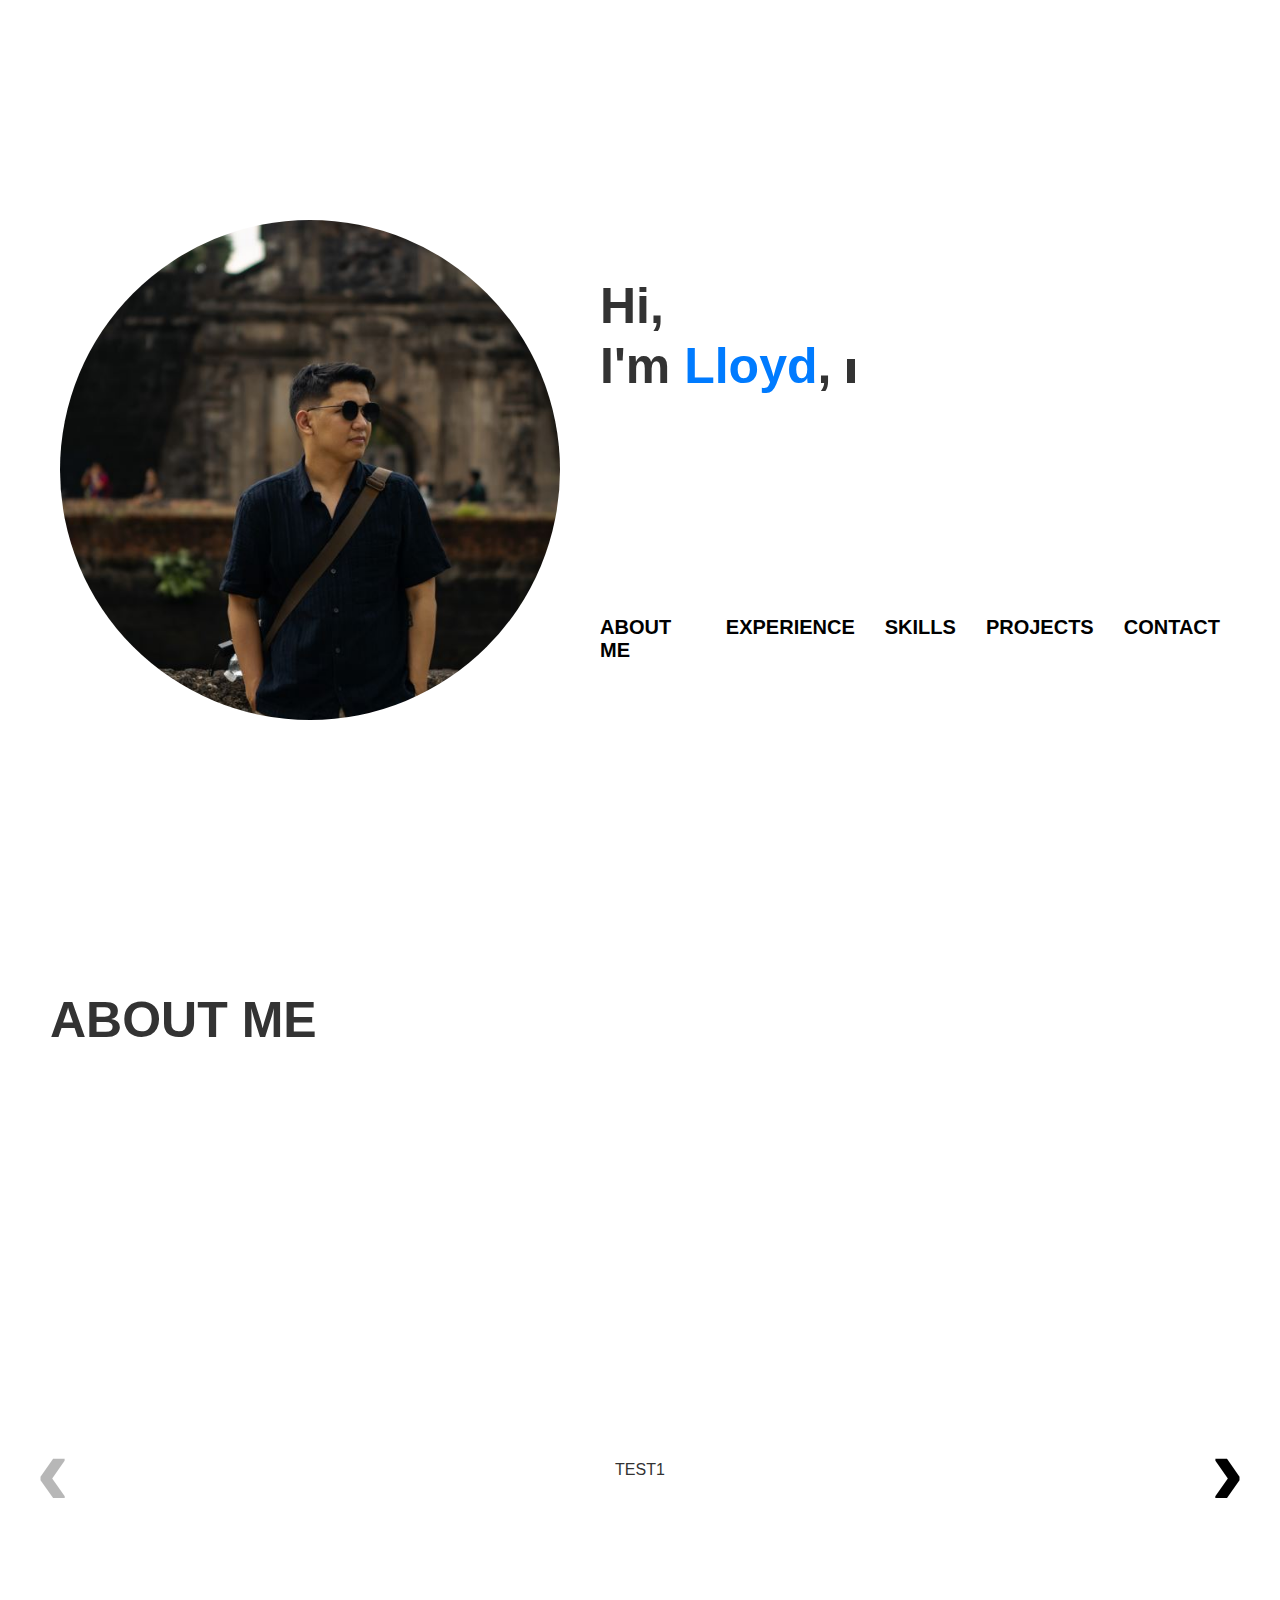
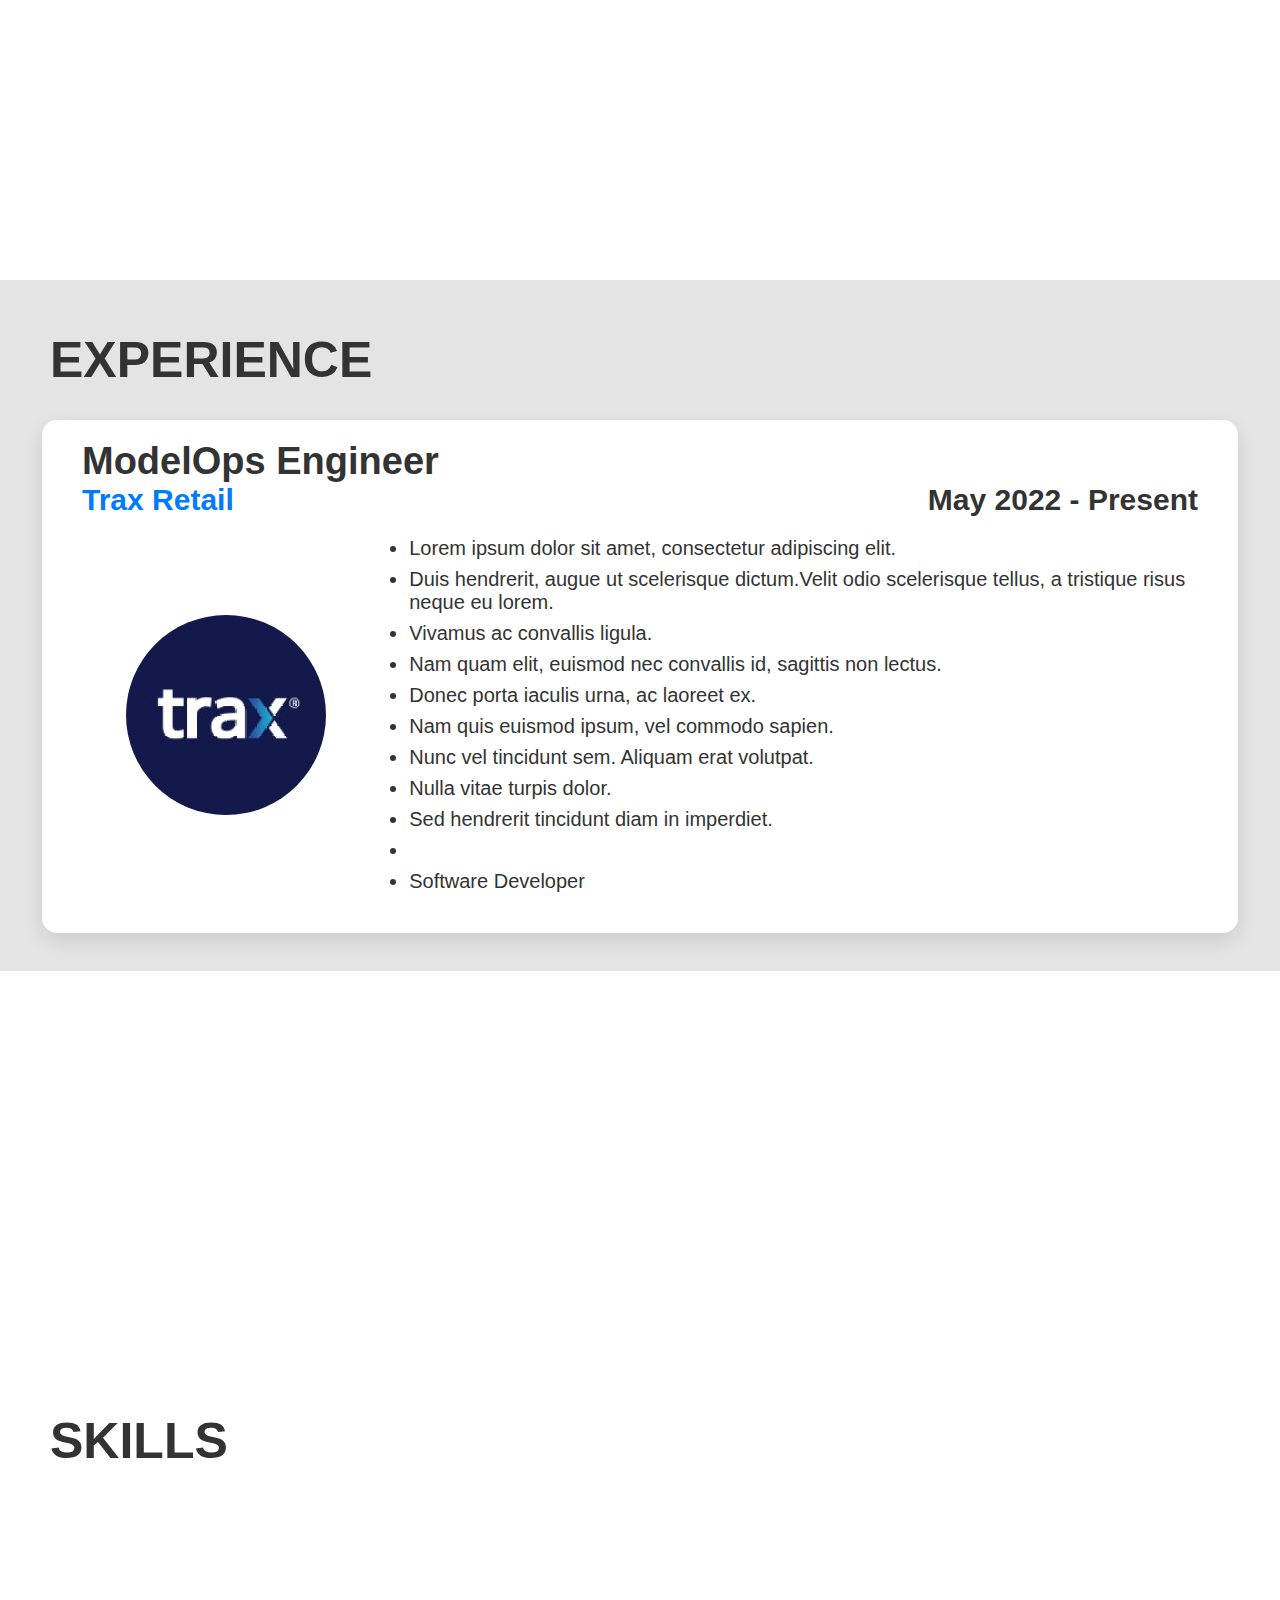
==== main.html @ 27327a03 "initial commit" ====
<!DOCTYPE html>
<html lang="en">
<head>
  <meta charset="UTF-8">
  <meta name="viewport" content="width=device-width, initial-scale=1.0">
  <title>Lloyd's Portfolio</title>
  <link rel="stylesheet" href="styles.css">
</head>
<body>
  <div id="landing" class="container">
    <div class="pfp circle"></div>
    <div class="content">
      <div class="intro-cont">
        <span id="intro-text" class="intro"></span><span class="cursor"></span>
        <p id="introDesc-text">
          My name is Lloyd Nikko Acha, and I am a ModelOps Engineer at Trax Retail. 
          I'm from the Philippines and currently reside in Iloilo City. 
          I hold a bachelor's degree and a professional license as a Mechanical Engineer. 
          With {yearExperience} years of experience in the tech industry, I specialize in software, electronics, and mechanical engineering, with a strong focus on AI, 
          machine learning, robotics, and other related subjects.
          <br><br>
          You can click the following headlines or scroll down to know more about me.</p>
      </div>
      <div class="intro-navigation">
        <a href="#aboutme">ABOUT ME</a>
        <a href="#experience">EXPERIENCE</a>
        <a href="#skills">SKILLS</a>
        <a href="#project">PROJECTS</a>
        <a href="#contact">CONTACT</a>
      </div>
    </div>
  </div>
  <div id="aboutme" class="container flex-col">
    <span class="page-head">ABOUT ME</span>
    <div class="carousel">
      <button class="arrow a-left" disabled>&#8249;</button>
      <div class="carousel-track">
        <div class="slide">TEST1</div>
        <div class="slide">TEST2</div>
        <div class="slide">TEST3</div>
      </div>
      <button class="arrow a-right">&#8250;</button>
    </div>
  </div>
  <div id="experience" class="container flex-col">
    <span class="page-head">EXPERIENCE</span>
    <div class="exp-container flex-col h100 w100">
    </div>
  </div>
  <div id="skills" class="container flex-col">
    <span class="page-head">SKILLS</span>
  </div>
  <script src="script.js"></script>
  <script src="exp_script.js"></script>
</body>
</html>
---- styles.css ----
/* Global Styles */
body {
  margin: 0;
  font-family: Arial, sans-serif;
  background-color: white;
  color: #333;
}

.container {
  display: flex;
  align-items: center;
  justify-content: center;
  height: 100vh;
  padding: 20px;
}

.flex-col{
  display: flex;
  flex-direction: column;
}

.flex-row{
  display: flex;
  flex-direction: row;
}

.h100{
  height: 100%;
}

.w100{
  width: 100%;
}

.mp0{
  margin: 0;
  padding: 0;
}

.font-w900{
  font-weight: 900;
}

.circle {
  border-radius: 50%;
  margin-right: 40px;
}

.red-bg{
  background-color: red;
}

.blue-bg{
  background-color: blue;
}

/* Landing Page */
.pfp{
  width: 500px;
  height: 500px;
  background-image: url('media/gitpp.JPG');
  background-size: cover; /* Ensures the image covers the entire circle */
  background-position: center;
}

.intro{
  font-size: 50px;
  margin: 0 0 20px;
  line-height: 1.2;
  font-weight: 900;
}

.alt-txt-clr{
  color: #007bff;
}

.bld{
  font-weight: bold;
}

.content {
  max-width: 50%;
}

.intro-cont{
  height: 340px;
}

.introDesc-text {
  font-size: 16px;
  line-height: 1.6;
  margin-bottom: 20px;
}

.intro-navigation {
  display: flex;
  gap: 30px;
}

.intro-navigation a {
  text-decoration: none;
  font-size: 20px;
  font-weight: bold;
  color: black;
  border-bottom: 2px solid transparent;
  transition: color 0.3s, border-bottom 0.3s;
}

.intro-navigation a:hover {
  color: #007bff;
  border-bottom: 2px solid #007bff;
}

.cursor {
  display: inline-block;
  width: 8px;
  height: 1.5rem;
  background-color: #333;
  margin-left: 2px;
  animation: blink 0.7s steps(1) infinite;
}

#introDesc-text {
  opacity: 0;
  transform: translateY(-10px);
  transition: opacity 0.4s ease-in-out, transform 0.4s ease-in-out;
}

@keyframes blink {
  50% {
    opacity: 0;
  }
}

/* About Page */
.page-head{
  font-size: 50px;
  margin: 30px;
  line-height: 1.2;
  font-weight: 900;
  align-self: flex-start;
}

.arrow {
  background: none;
  border: none;
  font-size: 100px;
  cursor: pointer;
  font-weight: bold;
  margin: 0 10px;
  z-index: 10;
}

.carousel{
  height: 100%;
  width: 100%;
  margin: 0;
  position: relative;
  overflow: hidden;
  display: flex;
}

.carousel-track {
  display: flex;
  transition: transform 0.4s ease-in-out;
  width: 100%;
}

.slide{
  width: 100%;
  height: 100%;
  display: flex;
  justify-content: center;
  align-items: center;
  transition: transform 0.5s ease;
  min-width: 100%;
}

/* Experience Page */
#experience{
  background-color: #e4e4e4;
  height: 100%;
}

.exp-container{
  align-items: center;
}

.exp-item {
  width: 90%;
  padding: 20px 40px;
  background: white;
  border-radius: 15px;
  box-shadow: 0 8px 20px rgba(0, 0, 0, 0.1);
  transition: transform 0.3s ease, box-shadow 0.3s ease;
}

.exp-item:hover {
  transform: translateY(-10px);
  box-shadow: 0 12px 30px rgba(0, 0, 0, 0.2);
}

.job-title{
  font-size: 38px;
}

.job-info{
  font-size: 30px;
  justify-content: space-between;
}

.job-visuals{
  margin: 20px 0;
  width: 30%;
  align-items: center;
  display: flex;
  justify-content: center;
}

.company-logo{
  width: 200px;
  height: 200px;
  margin: 30px;
}

.company-deets{
  height: 100px;
  width: 90%;
}

.job-deets {
  font-size: 20px;
}

.job-deets li{
  font-size: 20px;
  margin: 8px 0;
}
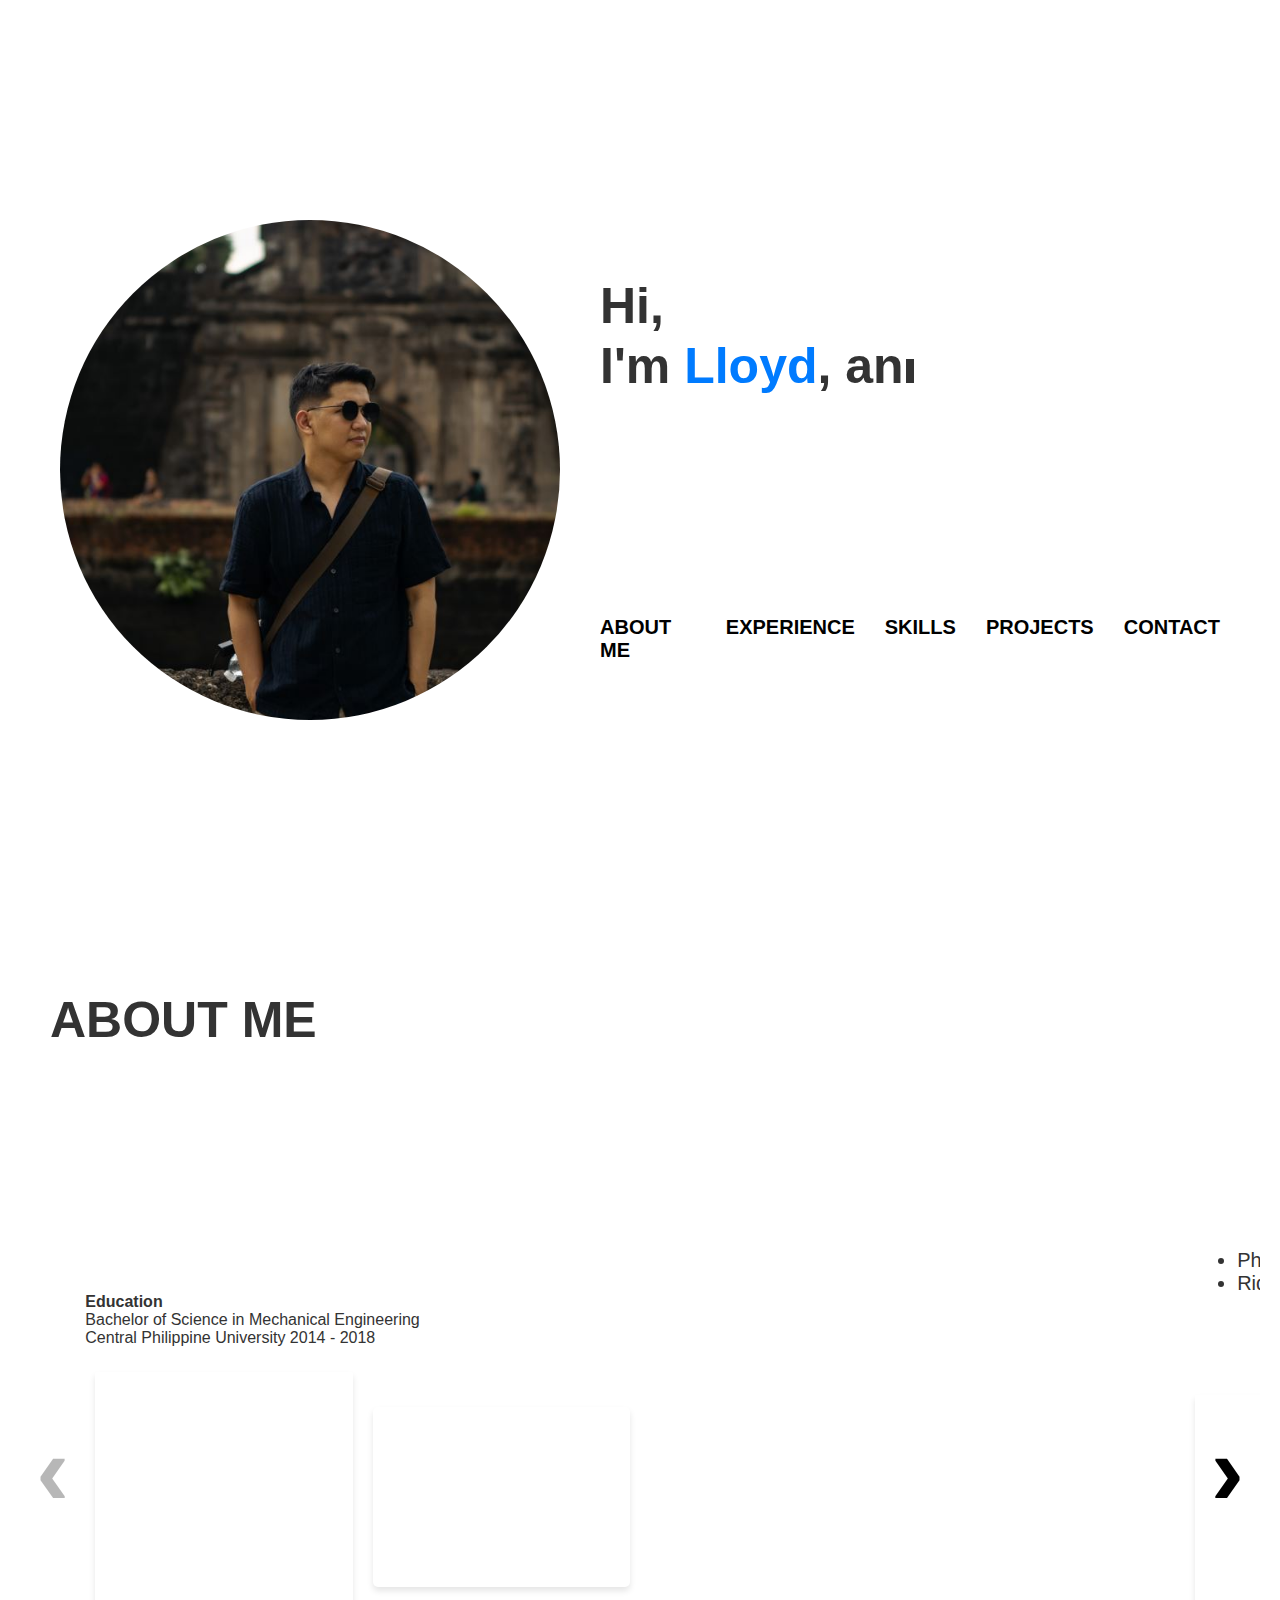
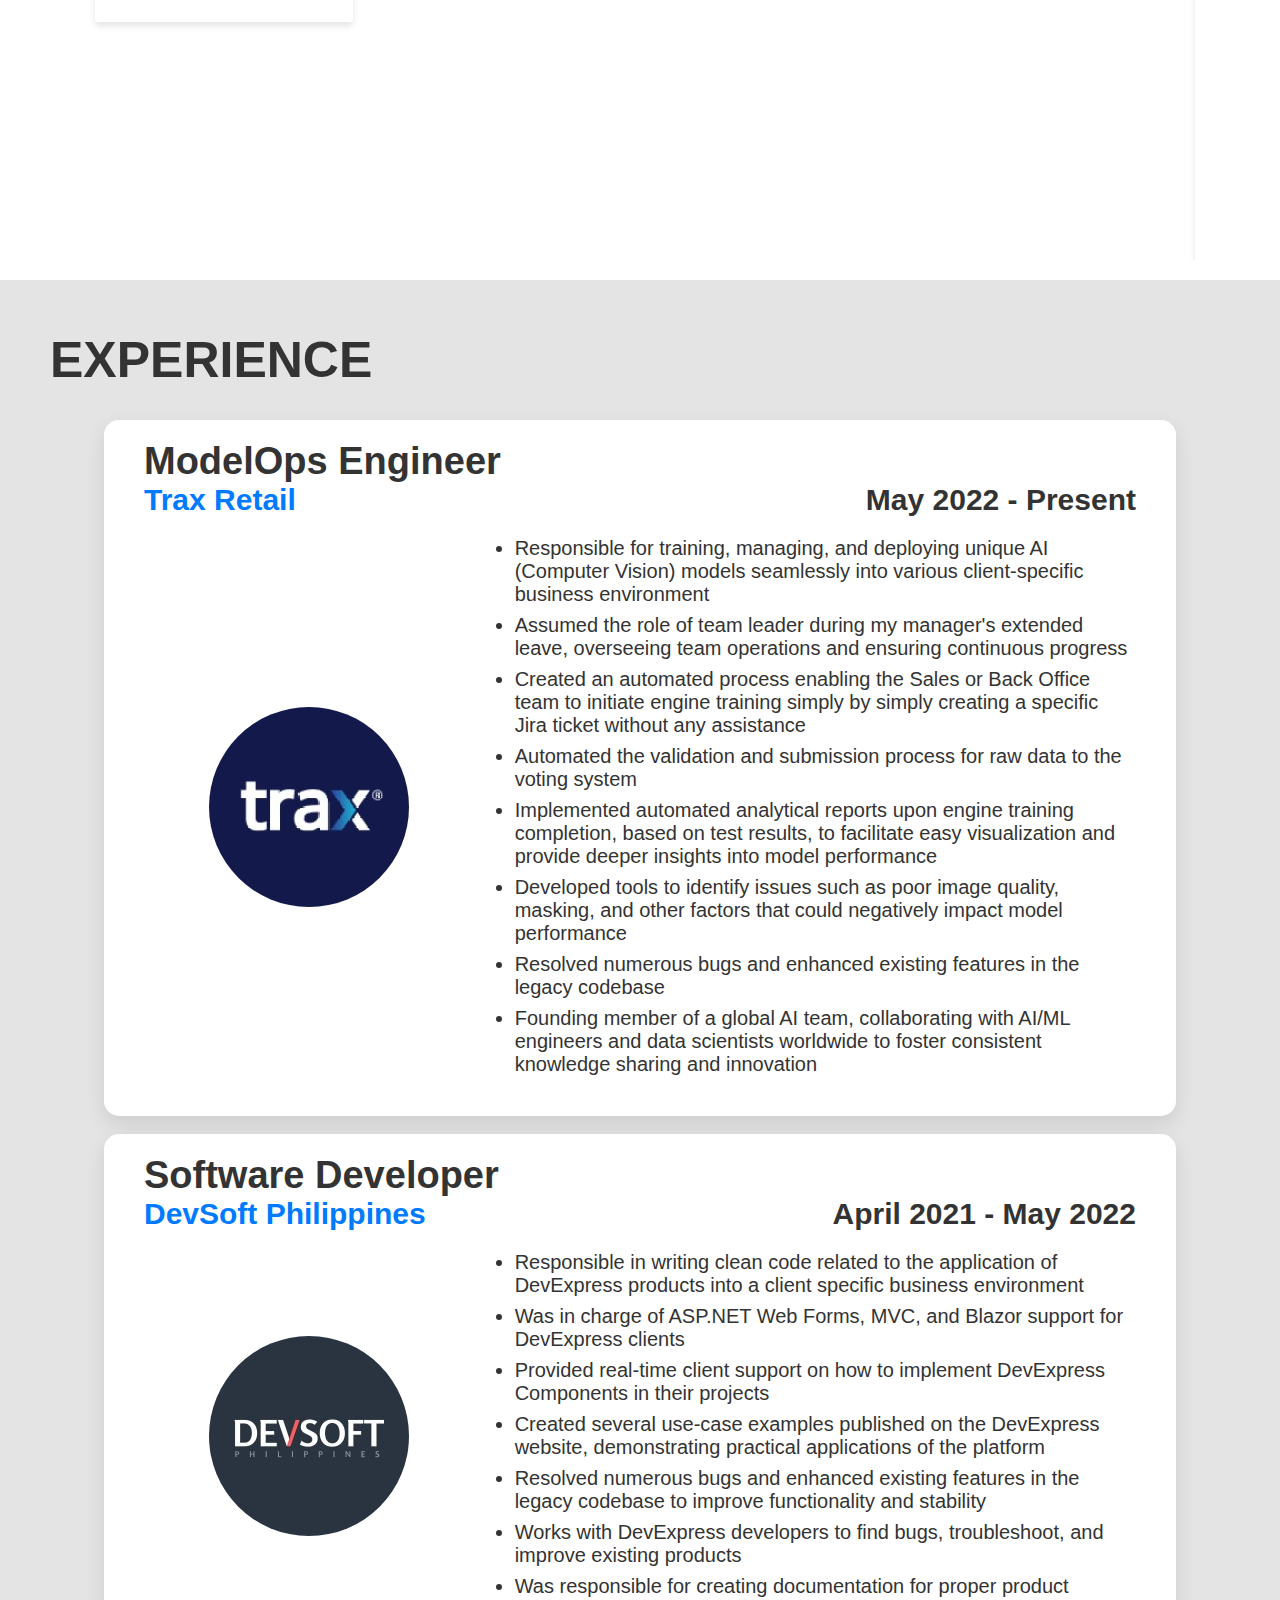
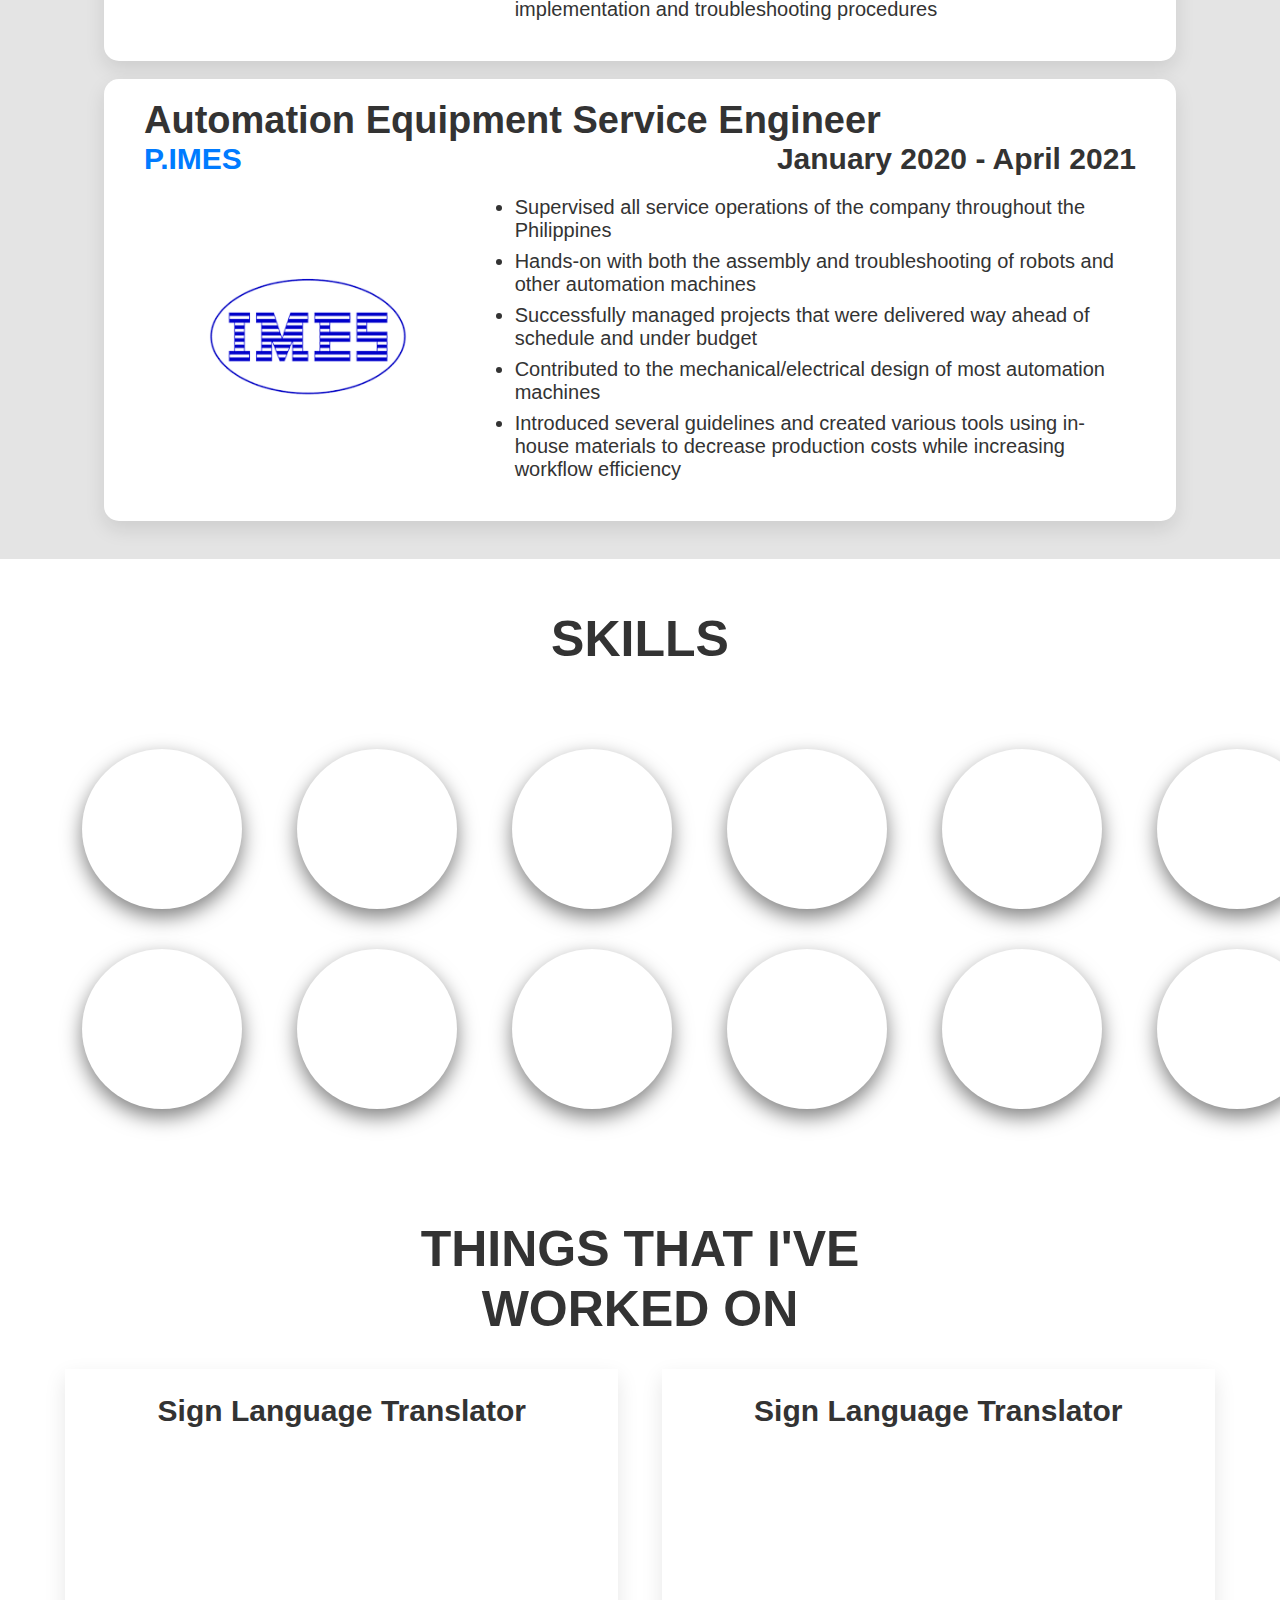
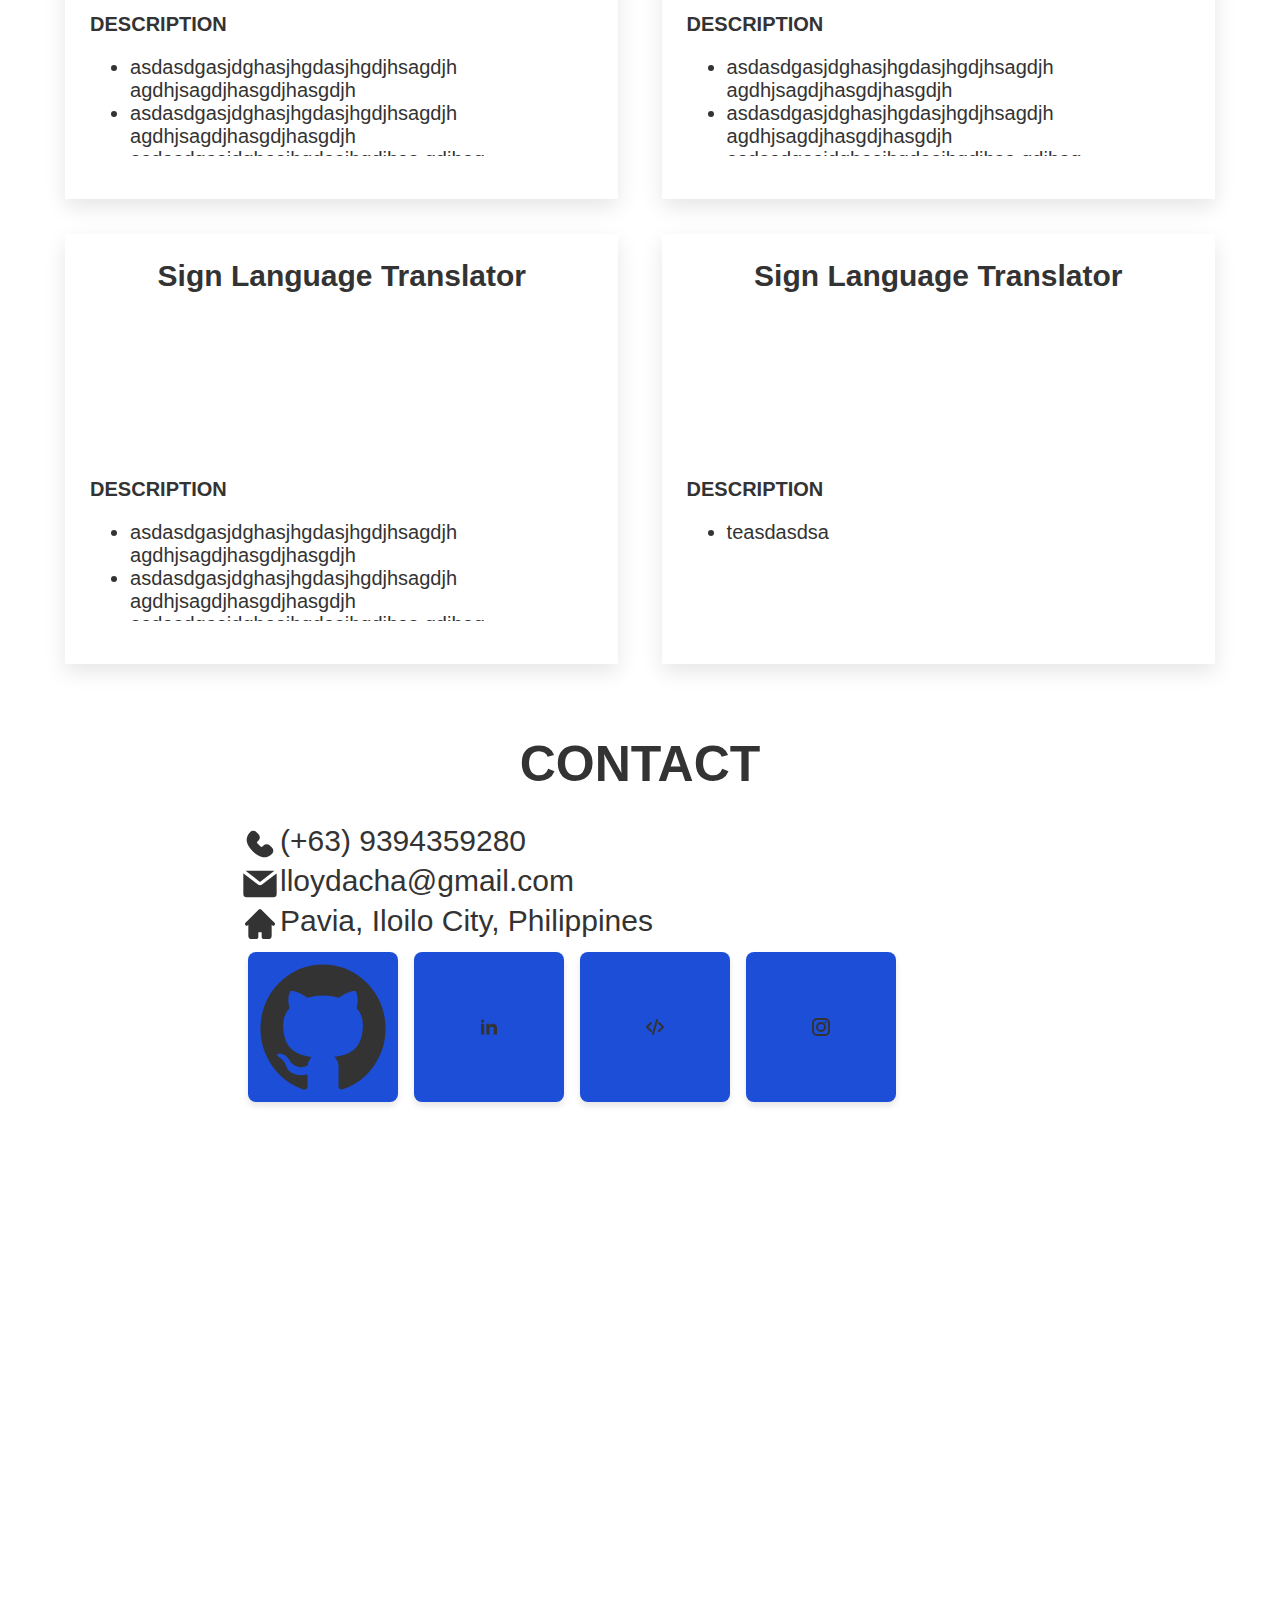
==== commit 02ab4b48: "update commit 1" ====
--- a/main.html
+++ b/main.html
@@ -4,7 +4,7 @@
   <meta charset="UTF-8">
   <meta name="viewport" content="width=device-width, initial-scale=1.0">
   <title>Lloyd's Portfolio</title>
-  <link rel="stylesheet" href="styles.css">
+  <link rel="stylesheet" href="styles/styles.css">
 </head>
 <body>
   <div id="landing" class="container">
@@ -25,32 +25,139 @@
         <a href="#aboutme">ABOUT ME</a>
         <a href="#experience">EXPERIENCE</a>
         <a href="#skills">SKILLS</a>
-        <a href="#project">PROJECTS</a>
+        <a href="#projects">PROJECTS</a>
         <a href="#contact">CONTACT</a>
       </div>
     </div>
   </div>
   <div id="aboutme" class="container flex-col">
-    <span class="page-head">ABOUT ME</span>
+    <span class="page-head head-left">ABOUT ME</span>
     <div class="carousel">
       <button class="arrow a-left" disabled>&#8249;</button>
       <div class="carousel-track">
-        <div class="slide">TEST1</div>
-        <div class="slide">TEST2</div>
-        <div class="slide">TEST3</div>
+        <div class="slide flex-row flex-center flex-even">
+          <div id="educ-desc" class="flex-col">
+            <div class="flex-col flex-start">
+              <b>Education</b>
+              <span>Bachelor of Science in Mechanical Engineering</span>
+              <div>
+                <span>Central Philippine University</span>
+                <span>2014 - 2018</span>
+              </div>
+            </div>
+            <div id="school-extra" class="flex-row flex-center">
+              <div id="diploma" class="floater"></div>
+              <div id="license" class="floater"></div>
+            </div>
+          </div>
+          <div class="flex-row flex-center w100">
+            <div id="cpu-pic"></div>
+          </div>
+        </div>
+        <div class="slide flex-col flex-center">
+          <b style="font-size: 50px; margin-bottom: 20px">My hobbies</b>
+          <div class="grid-container w100 h100">
+            <div class="grid-item item-1 flex-col flex-center">
+              <ul>
+                <li>Photography</li>
+                <li>Riding Motorcycles</li>
+              </ul>
+            </div>
+            <div class="grid-item item-2 floater"></div>
+            <div class="grid-item item-3 floater"></div>
+            <div class="grid-item item-4 floater"></div>
+            <div class="grid-item item-5 flex-col flex-center">
+              <ul>
+                <li>Surfing</li>
+                <li>Travel</li>
+                <li>And more..</li>
+              </ul>
+            </div>
+            <div class="grid-item item-6 floater"></div>
+            <div class="grid-item item-7 floater"></div>
+            <div class="grid-item item-8 floater"></div>
+          </div>
+        </div>
+        <div class="slide flex-col flex-center">
+          <b style="font-size: 50px; margin-bottom: 20px">Awards & Certificates</b>
+          <div class="grid-container-awards w100 h100">
+            <div class="awards-item1 flex-col flex-center floater">
+            </div>
+            <div class="awards-item2 flex-col flex-center floater">
+            </div>
+            <div class="awards-item3 flex-col flex-center floater">
+            </div>
+          </div>
+        </div>
       </div>
       <button class="arrow a-right">&#8250;</button>
     </div>
   </div>
   <div id="experience" class="container flex-col">
-    <span class="page-head">EXPERIENCE</span>
+    <span class="page-head head-left">EXPERIENCE</span>
     <div class="exp-container flex-col h100 w100">
     </div>
   </div>
-  <div id="skills" class="container flex-col">
-    <span class="page-head">SKILLS</span>
+  <div id="skills" class="container flex-col flex-start">
+    <span class="page-head head-center">SKILLS</span>
+    <div class="skills-container h100 w100">
+    </div>
   </div>
-  <script src="script.js"></script>
-  <script src="exp_script.js"></script>
+  <div id="projects" class="container flex-col flex-start">
+    <span class="page-head head-center projects-head">THINGS THAT I'VE WORKED ON</span>
+    <div class="projects-container h100 w100">
+    </div>
+  </div>
+  <div id="contact" class="container flex-col flex-start">
+    <span class="page-head">CONTACT</span>
+    <div class="contact-container flex-col flex-center">
+      <div class="contact-basic flex-col">
+        <div id="contact-number" class="flex-row">
+          <svg class="contact-icon" aria-hidden="true" xmlns="http://www.w3.org/2000/svg" viewBox="0 0 24 24">
+            <path d="M7.978 4a2.553 2.553 0 0 0-1.926.877C4.233 6.7 3.699 8.751 4.153 10.814c.44 1.995 1.778 3.893 3.456 5.572 1.68 1.679 3.577 3.018 5.57 3.459 2.062.456 4.115-.073 5.94-1.885a2.556 2.556 0 0 0 .001-3.861l-1.21-1.21a2.689 2.689 0 0 0-3.802 0l-.617.618a.806.806 0 0 1-1.14 0l-1.854-1.855a.807.807 0 0 1 0-1.14l.618-.62a2.692 2.692 0 0 0 0-3.803l-1.21-1.211A2.555 2.555 0 0 0 7.978 4Z"/>
+          </svg>
+          <span>(+63) 9394359280</span>
+        </div>
+        <div id="contact-email" class="flex-row">
+          <svg class="contact-icon" aria-hidden="true" xmlns="http://www.w3.org/2000/svg" viewBox="0 0 24 24">
+            <path d="M2.038 5.61A2.01 2.01 0 0 0 2 6v12a2 2 0 0 0 2 2h16a2 2 0 0 0 2-2V6c0-.12-.01-.238-.03-.352l-.866.65-7.89 6.032a2 2 0 0 1-2.429 0L2.884 6.288l-.846-.677Z"/>
+            <path d="M20.677 4.117A1.996 1.996 0 0 0 20 4H4c-.225 0-.44.037-.642.105l.758.607L12 10.742 19.9 4.7l.777-.583Z"/>
+          </svg>          
+          <span>lloydacha@gmail.com</span>
+        </div>
+        <div id="contact-address" class="flex-row">
+          <svg class="contact-icon" aria-hidden="true" xmlns="http://www.w3.org/2000/svg" viewBox="0 0 24 24">
+            <path fill-rule="evenodd" d="M11.293 3.293a1 1 0 0 1 1.414 0l6 6 2 2a1 1 0 0 1-1.414 1.414L19 12.414V19a2 2 0 0 1-2 2h-3a1 1 0 0 1-1-1v-3h-2v3a1 1 0 0 1-1 1H7a2 2 0 0 1-2-2v-6.586l-.293.293a1 1 0 0 1-1.414-1.414l2-2 6-6Z" clip-rule="evenodd"/>
+          </svg>
+          <span>Pavia, Iloilo City, Philippines</span>
+        </div>
+      </div>
+      <div class="contact-socials flex-row w100 h100">
+        <div id="github" class="socials" onclick="window.open(`https://github.com/lloydaxeph`)">
+          <svg class="social-icon" aria-hidden="true" xmlns="http://www.w3.org/2000/svg" viewBox="0 0 24 24">
+            <path fill-rule="evenodd" d="M12.006 2a9.847 9.847 0 0 0-6.484 2.44 10.32 10.32 0 0 0-3.393 6.17 10.48 10.48 0 0 0 1.317 6.955 10.045 10.045 0 0 0 5.4 4.418c.504.095.683-.223.683-.494 0-.245-.01-1.052-.014-1.908-2.78.62-3.366-1.21-3.366-1.21a2.711 2.711 0 0 0-1.11-1.5c-.907-.637.07-.621.07-.621.317.044.62.163.885.346.266.183.487.426.647.71.135.253.318.476.538.655a2.079 2.079 0 0 0 2.37.196c.045-.52.27-1.006.635-1.37-2.219-.259-4.554-1.138-4.554-5.07a4.022 4.022 0 0 1 1.031-2.75 3.77 3.77 0 0 1 .096-2.713s.839-.275 2.749 1.05a9.26 9.26 0 0 1 5.004 0c1.906-1.325 2.74-1.05 2.74-1.05.37.858.406 1.828.101 2.713a4.017 4.017 0 0 1 1.029 2.75c0 3.939-2.339 4.805-4.564 5.058a2.471 2.471 0 0 1 .679 1.897c0 1.372-.012 2.477-.012 2.814 0 .272.18.592.687.492a10.05 10.05 0 0 0 5.388-4.421 10.473 10.473 0 0 0 1.313-6.948 10.32 10.32 0 0 0-3.39-6.165A9.847 9.847 0 0 0 12.007 2Z" clip-rule="evenodd"/>
+          </svg>          
+        </div>
+        <div id="linkedin" class="socials" onclick="window.open(`https://www.linkedin.com/in/lloydacha`)">
+          <svg class="w-6 h-6 text-gray-800 dark:text-white" aria-hidden="true" xmlns="http://www.w3.org/2000/svg" width="24" height="24" fill="currentColor" viewBox="0 0 24 24">
+            <path fill-rule="evenodd" d="M12.51 8.796v1.697a3.738 3.738 0 0 1 3.288-1.684c3.455 0 4.202 2.16 4.202 4.97V19.5h-3.2v-5.072c0-1.21-.244-2.766-2.128-2.766-1.827 0-2.139 1.317-2.139 2.676V19.5h-3.19V8.796h3.168ZM7.2 6.106a1.61 1.61 0 0 1-.988 1.483 1.595 1.595 0 0 1-1.743-.348A1.607 1.607 0 0 1 5.6 4.5a1.601 1.601 0 0 1 1.6 1.606Z" clip-rule="evenodd"/>
+            <path d="M7.2 8.809H4V19.5h3.2V8.809Z"/>
+          </svg>          
+        </div>
+        <div id="leetcode" class="socials" onclick="window.open(`https://leetcode.com/u/lloydacha/`)">
+          <svg class="w-6 h-6 text-gray-800 dark:text-white" aria-hidden="true" xmlns="http://www.w3.org/2000/svg" width="24" height="24" fill="none" viewBox="0 0 24 24">
+            <path stroke="currentColor" stroke-linecap="round" stroke-linejoin="round" stroke-width="2" d="m8 8-4 4 4 4m8 0 4-4-4-4m-2-3-4 14"/>
+          </svg>
+        </div>
+        <div id="instagram" class="socials" onclick="window.open(`https://www.instagram.com/axesphotos_`)">
+          <svg class="w-6 h-6 text-gray-800 dark:text-white" aria-hidden="true" xmlns="http://www.w3.org/2000/svg" width="24" height="24" fill="none" viewBox="0 0 24 24">
+            <path fill="currentColor" fill-rule="evenodd" d="M3 8a5 5 0 0 1 5-5h8a5 5 0 0 1 5 5v8a5 5 0 0 1-5 5H8a5 5 0 0 1-5-5V8Zm5-3a3 3 0 0 0-3 3v8a3 3 0 0 0 3 3h8a3 3 0 0 0 3-3V8a3 3 0 0 0-3-3H8Zm7.597 2.214a1 1 0 0 1 1-1h.01a1 1 0 1 1 0 2h-.01a1 1 0 0 1-1-1ZM12 9a3 3 0 1 0 0 6 3 3 0 0 0 0-6Zm-5 3a5 5 0 1 1 10 0 5 5 0 0 1-10 0Z" clip-rule="evenodd"/>
+          </svg>          
+        </div>
+      </div>
+    </div>
+  </div>
+  <script src="scripts/script.js"></script>
+  <script src="scripts/exp_script.js"></script>
 </body>
 </html>
--- a/styles/styles.css
+++ b/styles/styles.css
@@ -0,0 +1,632 @@
+/* Global Styles */
+body {
+  margin: 0;
+  font-family: Arial, sans-serif;
+  background-color: white;
+  color: #333;
+}
+
+.container {
+  display: flex;
+  align-items: center;
+  justify-content: center;
+  height: 100vh;
+  padding: 20px;
+}
+
+.flex-center{
+  justify-content: center;
+  align-items: center;
+}
+
+.flex-even{
+  justify-content: space-evenly !important;
+}
+
+.flex-col{
+  display: flex;
+  flex-direction: column;
+}
+
+.flex-row{
+  display: flex;
+  flex-direction: row;
+}
+
+.flex-start{
+  justify-content: flex-start;
+}
+
+.h100{
+  height: 100%;
+}
+
+.w100{
+  width: 100%;
+}
+
+.mp0{
+  margin: 0;
+  padding: 0;
+}
+
+.font-w900{
+  font-weight: 900;
+}
+
+.circle {
+  border-radius: 50%;
+  margin-right: 40px;
+}
+
+.red-bg{
+  background-color: red !important;
+}
+
+.blue-bg{
+  background-color: blue !important;
+}
+
+.floater{
+  box-shadow: 0 4px 6px rgba(0, 0, 0, 0.1);
+  transition: transform 0.3s ease, box-shadow 0.3s ease, background-color 0.3s ease;
+  cursor: pointer;
+}
+
+.floater:hover {
+  transform: translateY(-10px) scale(1.2); /* Fly and enlarge */
+  box-shadow: 0 6px 12px rgba(0, 0, 0, 0.2); /* Deeper shadow on hover */
+}
+
+/* Landing Page */
+.pfp{
+  width: 500px;
+  height: 500px;
+  background-image: url('../media/gitpp.JPG');
+  background-size: cover; /* Ensures the image covers the entire circle */
+  background-position: center;
+}
+
+.intro{
+  font-size: 50px;
+  margin: 0 0 20px;
+  line-height: 1.2;
+  font-weight: 900;
+}
+
+.alt-txt-clr{
+  color: #007bff;
+}
+
+.bld{
+  font-weight: bold;
+}
+
+.content {
+  max-width: 50%;
+}
+
+.intro-cont{
+  height: 340px;
+}
+
+.introDesc-text {
+  font-size: 16px;
+  line-height: 1.6;
+  margin-bottom: 20px;
+}
+
+.intro-navigation {
+  display: flex;
+  gap: 30px;
+}
+
+.intro-navigation a {
+  text-decoration: none;
+  font-size: 20px;
+  font-weight: bold;
+  color: black;
+  border-bottom: 2px solid transparent;
+  transition: color 0.3s, border-bottom 0.3s;
+}
+
+.intro-navigation a:hover {
+  color: #007bff;
+  border-bottom: 2px solid #007bff;
+}
+
+.cursor {
+  display: inline-block;
+  width: 8px;
+  height: 1.5rem;
+  background-color: #333;
+  margin-left: 2px;
+  animation: blink 0.7s steps(1) infinite;
+}
+
+#introDesc-text {
+  opacity: 0;
+  transform: translateY(-10px);
+  transition: opacity 0.4s ease-in-out, transform 0.4s ease-in-out;
+}
+
+@keyframes blink {
+  50% {
+    opacity: 0;
+  }
+}
+
+/* About Page */
+
+#me-desc{
+  width: 50%;
+  padding: 30px;
+  font-size: 25px;
+  text-align: center;
+}
+
+#cpu-pic{
+  height: 300px;
+  width: 70%;
+  background-image: url('../media/cpu1.JPG');
+  background-size: cover; /* Or 'cover', depending on your need */
+  background-repeat: no-repeat;
+  background-position: center;
+}
+
+#educ-desc{
+  width: 100%;
+}
+#school-extra{
+  max-width: 40h;
+  width: 100%;
+  height: 300px;
+}
+
+#school-extra div{
+  margin: 10px;
+}
+
+#diploma{
+  height: 250px;
+  width: 100%;
+  background-image: url('../media/diploma.JPG');
+  background-size: cover; /* Or 'cover', depending on your need */
+  background-repeat: no-repeat;
+  background-position: center;
+  border-radius: 2px;
+}
+
+#license{
+  height: 180px;
+  width: 100%;
+  background-image: url('../media/license.JPG');
+  background-size: 100% 100%;
+  background-repeat: no-repeat;
+  background-position: center;
+  border-radius: 5px;
+}
+
+.grid-container {
+  display: grid;
+  grid-template-columns: repeat(5, 1fr);
+  grid-template-rows: repeat(3, 1fr);
+  gap: 10px;
+}
+
+.grid-container-awards{
+  display: grid;
+  grid-template-columns: repeat(7, 1fr);
+  grid-template-rows: repeat(3, 1fr);
+  gap: 20px;
+  width: 90%;
+}
+.awards-item1{
+  grid-column-start: 1;
+  grid-column: span 3;
+  grid-row-start: 1;
+  grid-row: span 3;
+  background-image: url("../media/trax-award.JPG");
+  background-size: 100% 100%;
+  background-repeat: no-repeat;
+  background-position: center;
+}
+.awards-item2{
+  grid-column: span 2;
+  grid-row: span 3;
+  background-image: url("../media/telc.JPG");
+  background-size: 100% 100%;
+  background-repeat: no-repeat;
+  background-position: center;
+}
+.awards-item3{
+  grid-column: span 2;
+  grid-row: span 3;
+  background-image: url("../media/ielts.JPG");
+  background-size: 100% 100%;
+  background-repeat: no-repeat;
+  background-position: center;
+}
+
+.grid-item {
+  font-size: 20px;
+}
+
+.item-1 {
+  grid-column-start: 1;
+  grid-column: span 1;
+  grid-row-start: 1;
+  grid-row: span 1;
+}
+
+.item-2 {
+  grid-column-start: 2;
+  grid-column: span 2;
+  grid-row-start: 1;
+  grid-row: span 2;
+  background-image: url("../media/item2.JPG");
+  background-size: 120%;
+  background-position: center;
+}
+
+.item-3 {
+  grid-column-start: 4;
+  grid-column: span 2;
+  grid-row-start: 1;
+  grid-row: span 1;
+  background-image: url("../media/item3.JPG");
+  background-size: 100%;
+  background-position: center bottom;
+}
+
+.item-4 {
+  grid-column-start: 1;
+  grid-column: span 1;
+  grid-row-start: 2;
+  grid-row: span 2;
+  background-image: url("../media/item4.JPG");
+  background-size: 100%;
+  background-position: center;
+}
+
+.item-5 {
+  grid-column-start: 4;
+  grid-column: span 1;
+  grid-row-start: 2;
+  grid-row: span 1;
+}
+
+.item-6 {
+  grid-column-start: 5;
+  grid-row: span 2;
+  background-image: url("../media/item6.JPG");
+  background-size: 140%;
+  background-position: center;
+}
+
+.item-7 {
+  background-image: url("../media/item7.JPG");
+  background-size: 100%;
+  background-position: center ;
+}
+
+.item-8 {
+  grid-column: span 2;
+  background-image: url("../media/item8.JPG");
+  background-size: 100%;
+  background-position: center bottom;
+}
+
+.page-head{
+  font-size: 50px;
+  margin: 30px;
+  line-height: 1.2;
+  font-weight: 900;
+}
+
+.head-center{
+  align-self: center;
+}
+
+.head-left{
+  align-self: flex-start;
+}
+
+.head-right{
+  align-self: flex-end;
+}
+
+.arrow {
+  background: none;
+  border: none;
+  font-size: 100px;
+  cursor: pointer;
+  font-weight: bold;
+  margin: 0 10px;
+  z-index: 10;
+}
+
+.carousel{
+  height: 100%;
+  width: 100%;
+  margin: 0;
+  position: relative;
+  overflow: hidden;
+  display: flex;
+}
+
+.carousel-track {
+  display: flex;
+  transition: transform 0.4s ease-in-out;
+  width: 100%;
+}
+
+.slide{
+  width: 100%;
+  height: 100%;
+  display: flex;
+  justify-content: space-evenly;
+  align-items: center;
+  transition: transform 0.5s ease;
+  min-width: 100%;
+  max-width: fit-content;
+}
+
+/* Experience Page */
+#experience{
+  background-color: #e4e4e4;
+  height: 100%;
+}
+
+.exp-container{
+  align-items: center;
+}
+
+.exp-item {
+  width: 80%;
+  padding: 20px 40px;
+  background: white;
+  border-radius: 15px;
+  box-shadow: 0 8px 20px rgba(0, 0, 0, 0.1);
+  transition: transform 0.3s ease, box-shadow 0.3s ease;
+}
+
+.exp-item:hover {
+  transform: translateY(-10px);
+  box-shadow: 0 12px 30px rgba(0, 0, 0, 0.2);
+}
+
+.job-title{
+  font-size: 38px;
+}
+
+.job-info{
+  font-size: 30px;
+  justify-content: space-between;
+}
+
+.job-visuals{
+  margin: 20px 0;
+  width: 100%;
+  align-items: center;
+  display: flex;
+  justify-content: center;
+}
+
+.company-logo{
+  width: 200px;
+  height: 200px;
+  margin: 30px;
+  background-size: cover;
+  background-position: center;
+}
+
+.company-deets{
+  height: 100px;
+}
+
+.job-deets {
+  font-size: 20px;
+  width: 200%;
+}
+
+.job-deets li{
+  font-size: 20px;
+  margin: 8px 0;
+}
+
+/* Skills Page */
+#skills{
+  height: auto;
+  margin-bottom: 40px;
+}
+.skills-container {
+  display: grid;
+  grid-template-columns: repeat(6, 1fr);
+  gap: 40px 15px;
+  justify-items: center;
+  max-width: 95%;
+  height: auto;
+  margin-top: 50px;
+  width: 90%;
+}
+
+.skill-item{
+  height: 160px;
+  width: 160px;
+  border-radius: 50%;
+  box-shadow: 0 8px 20px rgba(0, 0, 0, 0.5);
+  transition: transform 0.3s ease, box-shadow 0.3s ease, background-color 0.3s ease;
+  display: flex;
+  justify-content: center;
+  align-items: center;
+  background-size: cover;
+  background-position: center;
+  position: relative;
+  overflow: hidden;
+  cursor: pointer;
+}
+
+.skill-item::before {
+  content: '';
+  position: absolute;
+  top: 0;
+  left: 0;
+  width: 100%;
+  height: 100%;
+  border-radius: 50%;
+  background-image: inherit; /* Inherit the background image */
+  background-size: inherit;
+  background-position: inherit;
+  filter: blur(10px) brightness(10);
+  opacity: 0; /* Initially hidden */
+  transition: opacity 0.3s ease;
+  z-index: 0; /* Behind the content */
+}
+
+/* Hover state for the skill-item */
+.skill-item:hover::before {
+  opacity: 1; /* Show the blurred background */
+}
+
+.skill-item:hover {
+  transform: translateY(-10px);
+  box-shadow: 0 12px 30px rgba(0, 0, 0, 0.2);
+  background-color: rgba(255, 255, 255, 0.1); /* Add slight transparency for glass effect */
+}
+
+/* Ensure contents are above the blurred background */
+.skill-item > * {
+  z-index: 1; /* Position content above the blurred background */
+}
+
+.skill-item-contents{
+  opacity: 0;
+  transition: opacity 0.6s ease-in-out, transform 0.4s ease-in-out;
+  text-align: center;
+}
+.skill-item:hover .skill-item-contents{
+  opacity: 1;
+}
+
+.skill-name{
+  font-size: 23px;
+  margin-top: 20px;
+}
+
+.skill-prof{
+  font-size: 43px;
+  margin-left: 30px;
+}
+
+.max-prof-text{
+  color: #666565;
+  font-size: 20px;
+}
+
+/* Projects Page */
+#projects{
+  height: auto;
+}
+
+.projects-head{
+  width: 500px;
+  text-align: center;
+}
+
+.projects-item {
+  display: flex; 
+  flex-direction: column; 
+  width: 90%;
+  height: 400px;
+  box-shadow: 0 8px 20px rgba(0, 0, 0, 0.1);
+  transition: transform 0.3s ease, box-shadow 0.3s ease, background-color 0.3s ease;
+  justify-content: flex-start;
+  align-items: center; 
+  cursor: pointer;
+  padding: 15px;
+}
+
+.project-title {
+  display: flex;
+  justify-content: center; 
+  align-items: center; 
+  font-size: 30px;
+  text-align: center;
+  margin: 10px 0;
+}
+
+.project-img{
+  height: 150px;
+  width: 100%;
+  background-image: url(../media/test.jfif);
+}
+
+.project-desc{
+  font-size: 20px;
+  width: 100%;
+  margin: 25px 10px 0px 10px;
+}
+
+.project-desc ul{
+  max-height: 100px;
+  
+  overflow-y: auto;
+}
+
+
+.projects-item:hover {
+  transform: translateY(-10px);
+  box-shadow: 0 12px 30px rgba(0, 0, 0, 0.2);
+  background-color: rgba(255, 255, 255, 0.1);
+}
+
+.projects-container {
+  display: grid;
+  grid-template-columns: repeat(2, 1fr);
+  gap: 35px 15px;
+  justify-items: center;
+  max-width: 95%;
+}
+
+/* Contact Page */
+
+.contact-icon{
+  width: 40px;
+  height: 40px;
+  fill: #333;
+}
+
+#contact{
+  font-size: 30px;
+}
+
+.contact-basic{
+  width: 800px;
+}
+
+.socials{
+  display: flex;
+  width: 150px;
+  height: 150px;
+  justify-content: center;
+  align-items: center;
+  background-color: #1d4ed8; /* Blue shade */
+  border-radius: 8px;
+  box-shadow: 0 4px 6px rgba(0, 0, 0, 0.1);
+  transition: transform 0.3s ease, box-shadow 0.3s ease, background-color 0.3s ease;
+  margin: 8px;
+  cursor: pointer;
+}
+
+.socials:hover {
+  transform: translateY(-10px) scale(1.05); /* Fly and enlarge */
+  background-color: #1e40af; /* Darker blue on hover */
+  box-shadow: 0 6px 12px rgba(0, 0, 0, 0.2); /* Deeper shadow on hover */
+}
+
+.social-icon{
+  width: 160px;
+  height: 160px;
+  fill: #333;
+}
